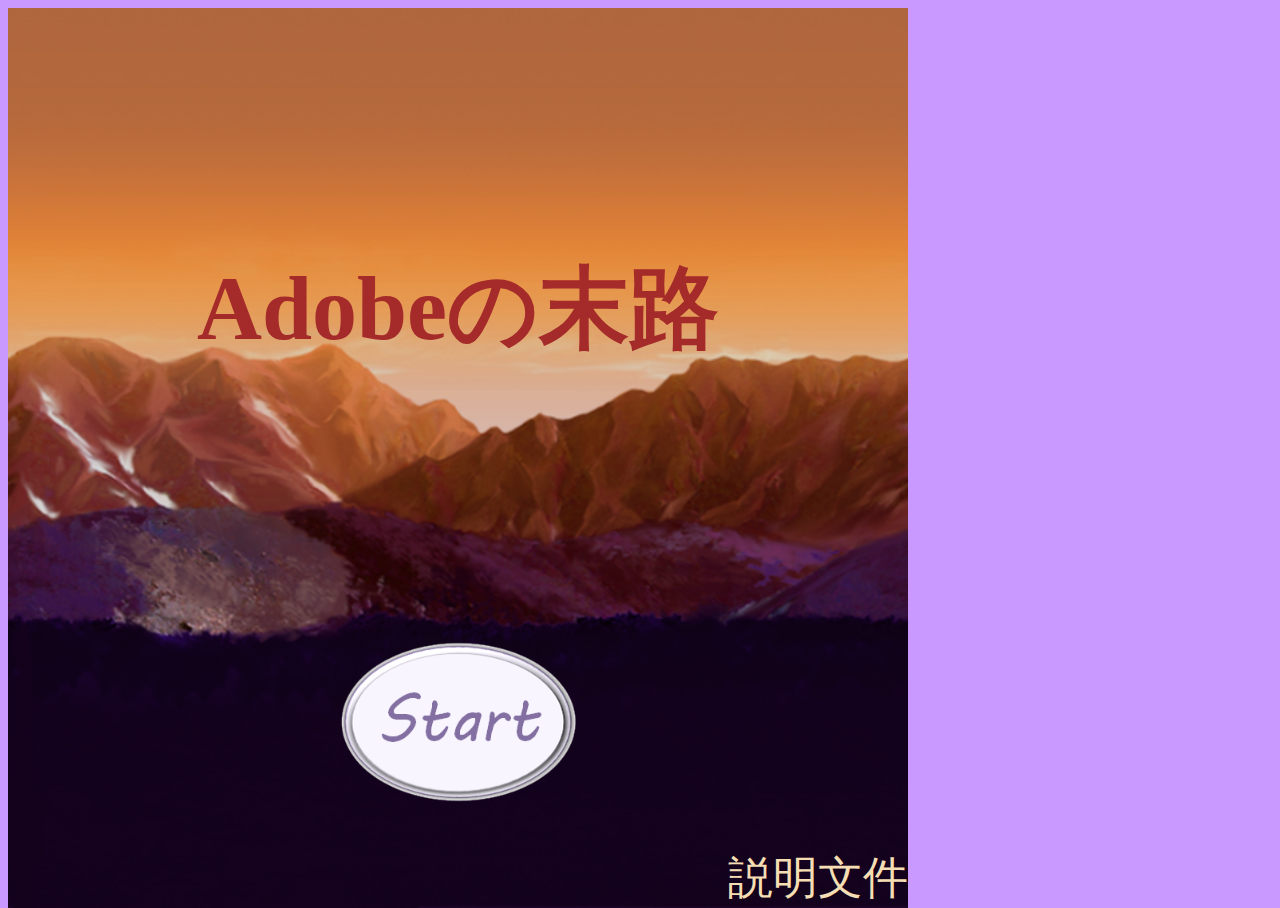
==== index.html @ fed17a97 "TestUpload" ====
<!doctype html>
<html>
	<head>
		<meta charset="utf-8">
		<title>StartPage</title>
		<link rel="stylesheet" type="text/css" href="css/StartPage.css">
		<link rel="icon" href="img/icon.ico" type="image/x-icon" >
		<script type="text/javascript" src="js/StartPage.js"></script>
	</head>
	<body>
		<div id="Container" class="container">
			<img id="BG" src="img/StartPage/BackGround.png" alt=""/>
			<h1 id="Title">Adobeの末路</h1>
			<a id="StartButton" href="RPGSystemTest.html"><img src="img/Buttons/StartButton.png"></a>
			<a id="Document" href="FLASH的末路-00757103+00757129.pptx">説明文件</a>
		</div>
	</body>
</html>
---- css/StartPage.css ----
@charset "utf-8";
@import url("FontSetting.css");
@import url("BackGroundSetting.css");
/* CSS Document */
#Container{
	font-family: "Kyokasho";
	text-align: center;
}
#BG{
	display: inherit;
 	position: inherit;
    z-index: 0;
	width: 100vmin;
	height:100vmin;
}
#Title{
    position: inherit;
    display: inherit;
    top: 20%;
    width: 100%;
	height: 30vmin;
    color: brown;
    font-size:10vmin;
}
#StartButton{
	position: inherit;
	left: 50%;
	transform: translateX(-50%);
	z-index: 1;
	top:70%;
}
#StartButton img{
	width: 80%;
}
#Document{
	position: inherit;
    display: inherit;
	text-align: right;
    top: 100%;
    width: 100%;
	transform: translateY(-100%);
	text-decoration: none;
	font-size:5vmin;
    color: wheat;
}
#Document:hover{
	color: aqua;
}
#Document:visited{
	color: wheat;
}
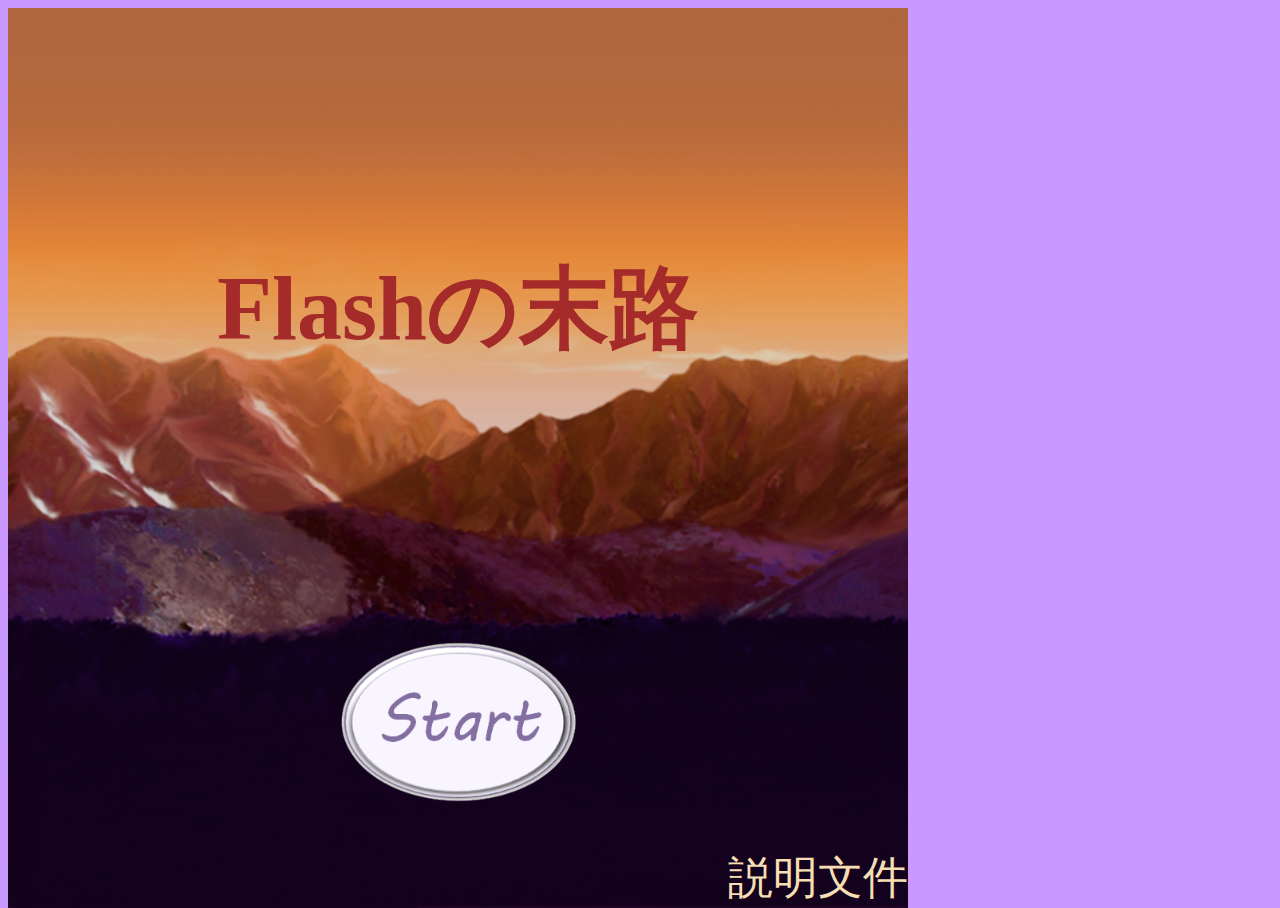
==== commit b377cf2d: "Update index.html" ====
--- a/index.html
+++ b/index.html
@@ -10,7 +10,7 @@
 	<body>
 		<div id="Container" class="container">
 			<img id="BG" src="img/StartPage/BackGround.png" alt=""/>
-			<h1 id="Title">Adobeの末路</h1>
+			<h1 id="Title">Flashの末路</h1>
 			<a id="StartButton" href="RPGSystemTest.html"><img src="img/Buttons/StartButton.png"></a>
 			<a id="Document" href="FLASH的末路-00757103+00757129.pptx">説明文件</a>
 		</div>
